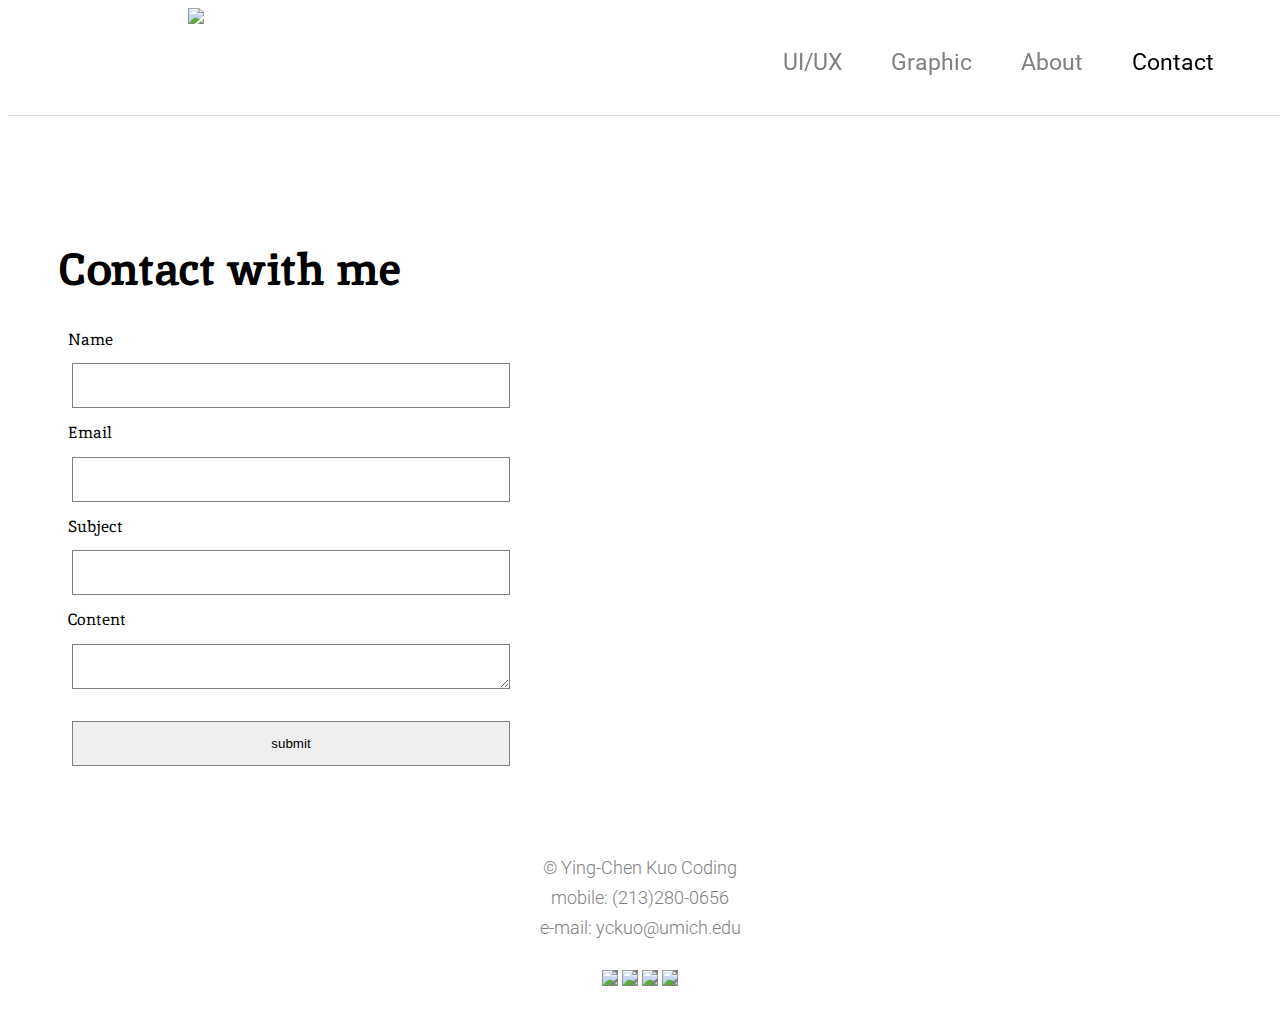
==== contact.html @ 476bd9cf "Add files via upload" ====
<!DOCTYPE html>
<html lang="en">

<head>
    <meta charset="UTF-8">
    <link type="text/css" rel="stylesheet" href="../resetCSS.css" />
    <link href='https://fonts.googleapis.com/css?family=Inika' rel='stylesheet' type='text/css'>
    <link href='https://fonts.googleapis.com/css?family=Roboto:400,300,100' rel='stylesheet' type='text/css'>
    <link type="text/css" rel="stylesheet" href="main.css" />
    <link rel="icon" href="assets/navicon.png">
    <title>Ying-Chen Kuo | Portfolio</title>
</head>

<body>
    <div class="col-sm-12 toggle">
        <img src="assets/logo.png">
        <a>&#9776;</a>
        <ul class="col-sm-12 nav-top">
            <li><a href="index.html">UI/UX</a></li>
            <li><a href="graphic.html">Graphic</a></li>
            <li><a href="about.html">About</a></li>
            <li><a href="contact.html">Contact</a></li>
        </ul>
    </div>
    <div class="col-md-12 nav">
        <div class="logo">
            <a href="index.html"><img src="assets/logo.png"></a>
        </div>
        <ul class="nav-top options">
            <li><a href="index.html">UI/UX</a></li>
            <li><a href="graphic.html">Graphic</a></li>
            <li><a href="about.html">About</a></li>
            <li><a href="contact.html" style="color:black">Contact</a></li>
        </ul>
    </div>
    <div class="contact">
        <img src="assets/unsplash.jpg" alt="">
        <div class="resume">
            <h1>Contact with me</h1>
            <form action="mailto:yckuo@umich.edu">
                <label for="name">Name</label>
                <input type="text" name="name"><br>
                <label for="email">Email</label>
                <input type="email" name="email"><br>
                <label for="subject">Subject</label>
                <input type="text" name="subject"><br>
                <label for="content">Content</label>
                <textarea type="text" name="content" cols="40" rows="10"></textarea>
                <input type="submit" value="submit">
            </form>
        </div>
    </div>
</body>
<footer>
    <br>
    <p>© Ying-Chen Kuo Coding</p>
    <p>mobile: (213)280-0656</p>
    <p>e-mail: yckuo@umich.edu</p>
    <br>
    <div class="icons ">
        <a href="https://www.behance.net/stephaniekuo "><img src="assets/behance.png " alt=" "></a>
        <a href="https://www.pinterest.com/diace2001/ "><img src="assets/pinterest.png " alt=" "></a>
        <a href="https://dribbble.com/stephaniekuo "><img src="assets/dribbble.png " alt=" "></a>
        <a href="https://www.linkedin.com/in/ying-chen-kuo-7214b911b?trk=hp-identity-name "><img src="assets/linkedin.png " alt=" "></a>
    </div>
</footer>

</html>
---- main.css ----
* {
    box-sizing: border-box;
}

[class*=*"col-"] {
    float: left;
    padding: 5px;
}


/*TXT overall*/

a {
    font-family: 'Roboto', Helvetica, Arial, sans-serif;
    text-decoration: none;
    color: gray;
    font-size: 2.5vh;
    font-weight: 400;
}

h2 {
    font-family: 'Roboto', Helvetica, Arial, sans-serif;
    font-size: 3vh;
    margin: 1vh;
    font-weight: 100;
}

p {
    font-family: 'Roboto', Helvetica, Arial, sans-serif;
    font-size: 2vh;
    margin: 1vh;
    color: gray;
    font-weight: 300;
}

h1 {
    font-family: 'Inika', Helvetica, Arial, sans-serif;
    font-size: 5vh;
}


/*navRWD*/

.toggle {
    display: none;
}

.navRWD {
    display: none;
}

.nav {
    display: inline-block;
    position: fixed;
    background: rgba(300, 300, 300, 0.9);
    color: #111418;
    float: top;
    width: 100%;
    border-bottom: 0.7px solid #DDDDDD;
    z-index: 1;
}


/*nav*/

.nav img {
    float: left;
    margin-left: 20vh;
    max-width: 100%;
    height: auto;
}

.nav ul {
    list-style-type: none;
    margin: 2vh;
    margin-right: 4%;
    float: right;
}

.nav ul li {
    display: inline-block;
    margin: 2.5vh;
}

.nav a:hover {
    color: black;
}

.box {
    display: inline-block;
    margin: 1%;
}


/*content*/

.graphic,
.UI {
    display: inline-block;
    margin: 0 auto;
    text-align: center;
    margin-top: 15vh;
}

.card {
    display: inline-block;
}

.graphic img {
    max-width: 100%;
    height: auto;
    display: inline-block;
    background-color: none;
    height: auto;
    margin: 1%;
    box-shadow: 0px 5px 5px 0px rgba(0, 0, 0, 0.15);
    text-align: left;
    padding: 0px;
    z-index: -1;
}

.UI img {
    box-shadow: 0px 5px 5px 0px rgba(0, 0, 0, 0.15);
}

.box .words {
    display: none;
    opacity: 0;
    transition: visibility 0.5s, opacity 0.5s linear;
    text-align: left;
    position: absolute;
    margin: 4%;
}

.box:hover .words {
    transition: all 0.6s ease-in-out;
    display: block;
    visibility: visible;
    opacity: 1;
}

.box img:hover {
    opacity: 0.3;
    box-shadow: 0px 5px 5px 0px rgba(0, 0, 0, 0);
}

.box img {
    opacity: 1;
    overflow: visible;
    box-sizing: border-box;
    transition: all 0.6s ease-in-out;
}

.box {
    animation: boxx 5s;
    -webkit-animation: boxx 5s;
}

@keyframes boxx {
    from {
        opacity: 0;
    }
    to {
        opacity: 1;
    }
}

@-webkit-keyframes boxx {
    from {
        opacity: 0;
    }
    to {
        opacity: 1;
    }
}

footer {
    margin: 3%;
    text-align: center;
    clear: both;
    position: relative;
}

footer p {
    text-align: center;
}

footer img {
    background-color: gray;
}

footer img:hover {
    background-color: black;
}

.popup {
    text-align: center;
}

.popup .pop>h3,
p {
    text-align: left;
}

.contact {
    text-align: center;
}

.contact img {
    float: left;
    text-align: center;
    margin-top: 8%;
    width: 60%;
}

.resume {
    float: left;
    margin: 4%;
    margin-top: 8%;
    text-align: left;
}

.resume h1 {
    padding: 0px;
}

.resume h3 {
    font-family: 'Inika', Helvetica, Arial, sans-serif;
    font-size: 4vh;
    line-height: 8vh;
}

.resume h4 {
    font-family: 'Roboto', Helvetica, Arial, sans-serif;
    font-size: 2.5vh;
    line-height: 4vh;
    letter-spacing: 0.5px;
}

.resume p {
    font-size: 2.3vh;
    line-height: 4vh;
    margin: 0px;
    font-family: 'Roboto', Helvetica, Arial, sans-serif;
    letter-spacing: 0.5px;
}


/*pop-up*/

.pop {
    position: fixed;
    top: 0;
    right: 0;
    left: 0;
    bottom: 0;
    opacity: 0;
    z-index: 5;
    overflow: auto;
    background-color: rgba(0, 0, 0, 0.8);
    opacity: 0;
    -webkit-transition: opacity 0.5s ease-in-out;
    -moz-transition: opacity 0.5s ease-in-out;
    transition: opacity 0.5s ease-in-out;
    pointer-events: none;
}

.pop:target {
    visibility: visible;
    opacity: 2;
    pointer-events: auto;
}

.pop>div {
    width: 60%;
    position: relative;
    overflow: auto;
    margin: 3% auto;
    margin-top: 6%;
    padding: 2%;
    background-color: white;
    border: 1px solid #DDD;
    border-radius: 5px;
}

.pop img {
    max-width: 100%;
    height: auto;
}

.pop .words {
    float: right;
}

.pop h3 {
    font-size: 5vh;
    padding-left: 5%;
}

.pop p {
    font-size: 2.5vh;
    letter-spacing: 0.5px;
    line-height: 3.5vh;
    letter-spacing: 0.5px;
    padding: 4%;
}

.cancel {
    float: right;
    position: absolute;
    top: 10px;
    right: 2%;
    color: #DDD;
    font-size: 4vh;
    text-decoration: none;
    text-align: center;
}

.cancel:hover {
    color: black;
}

button {
    width: 10%;
    color: black;
    background-color: white;
    margin: 5%;
    border: 1px solid black;
}

button:hover {
    color: white;
    background-color: black;
}

input,
textarea {
    width: 95%;
    height: 5vh;
    margin: 3%;
    outline: none;
    border: 1px solid gray;
}

label {
    font-family: 'Inika', Helvetica, Arial, sans-serif;
    padding-left: 2%;
}


/*col-definition*/

.col-centered {
    margin: 0 auto;
    float: none;
}

.col-md-1 {
    width: calc(100%*1/12);
}

.col-md-2 {
    width: calc(100%*2/12);
}

.col-md-3 {
    width: calc(100%*3/12);
}

.col-md-4 {
    width: calc(100%*4/12);
}

.col-md-5 {
    width: calc(100%*5/12);
}

.col-md-6 {
    width: calc(100%*6/12);
}

.col-md-7 {
    width: calc(100%*7/12);
}

.col-md-8 {
    width: calc(100%*8/12);
}

.col-md-9 {
    width: calc(100%*9/12);
}

.col-md-10 {
    width: calc(100%*10/12);
}

.col-md-11 {
    width: calc(100%*11/12);
}

.col-md-12 {
    width: calc(100%*12/12);
}

@media screen and ( max-width:991px) {
    .nav {
        position: relative;
        display: none;
    }
    .toggle img {
        display: inline-block;
        float: left;
        margin: 4%;
    }
    .toggle {
        display: inline-block;
        float: right;
        background-color: rgba(300, 300, 300, 0.2);
        position: relative;
        z-index: 1;
        text-align: right;
        width: 100%;
    }
    .toggle>a {
        display: inline-block;
        margin: 4%;
    }
    .nav-top {
        display: none;
        position: absolute;
        background-color: rgba(300, 300, 300, 0.8);
        text-align: right;
        padding: 5%;
        margin: 0%;
    }
    .nav-top li {
        margin-top: 4%;
        position: relative;
    }
    .toggle:hover .nav-top {
        display: block;
    }
    .graphic {
        margin-top: 0%;
    }
    .box .words h2,
    p {
        font-size: 4vw;
    }
    .box .words h2 {
        width: 10vw;
    }
    .UI {
        margin-top: 0%;
    }
    .pop {
        text-align: center;
    }
    .pop>div {
        width: 80%;
    }
    .pop .words {
        margin-top: 2%;
    }
    .pop .cancel {
        margin-right: 2%;
    }
    .contact img {
        float: left;
        text-align: center;
        margin-top: 8%;
        width: 100%;
    }
    .col-sm-1 {
        width: calc(100%*1/12);
    }
    .col-sm-2 {
        width: calc(100%*2/12);
    }
    .col-sm-3 {
        width: calc(100%*3/12);
    }
    .col-sm-4 {
        width: calc(100%*4/12);
    }
    .col-sm-5 {
        width: calc(100%*5/12);
    }
    .col-sm-6 {
        width: calc(100%*6/12);
    }
    .col-sm-7 {
        width: calc(100%*7/12);
    }
    .col-sm-8 {
        width: calc(100%*8/12);
    }
    .col-sm-9 {
        width: calc(100%*9/12);
    }
    .col-sm-10 {
        width: calc(100%*10/12);
    }
    .col-sm-11 {
        width: calc(100%*11/12);
    }
    .col-sm-12 {
        width: calc(100%*12/12);
    }
}
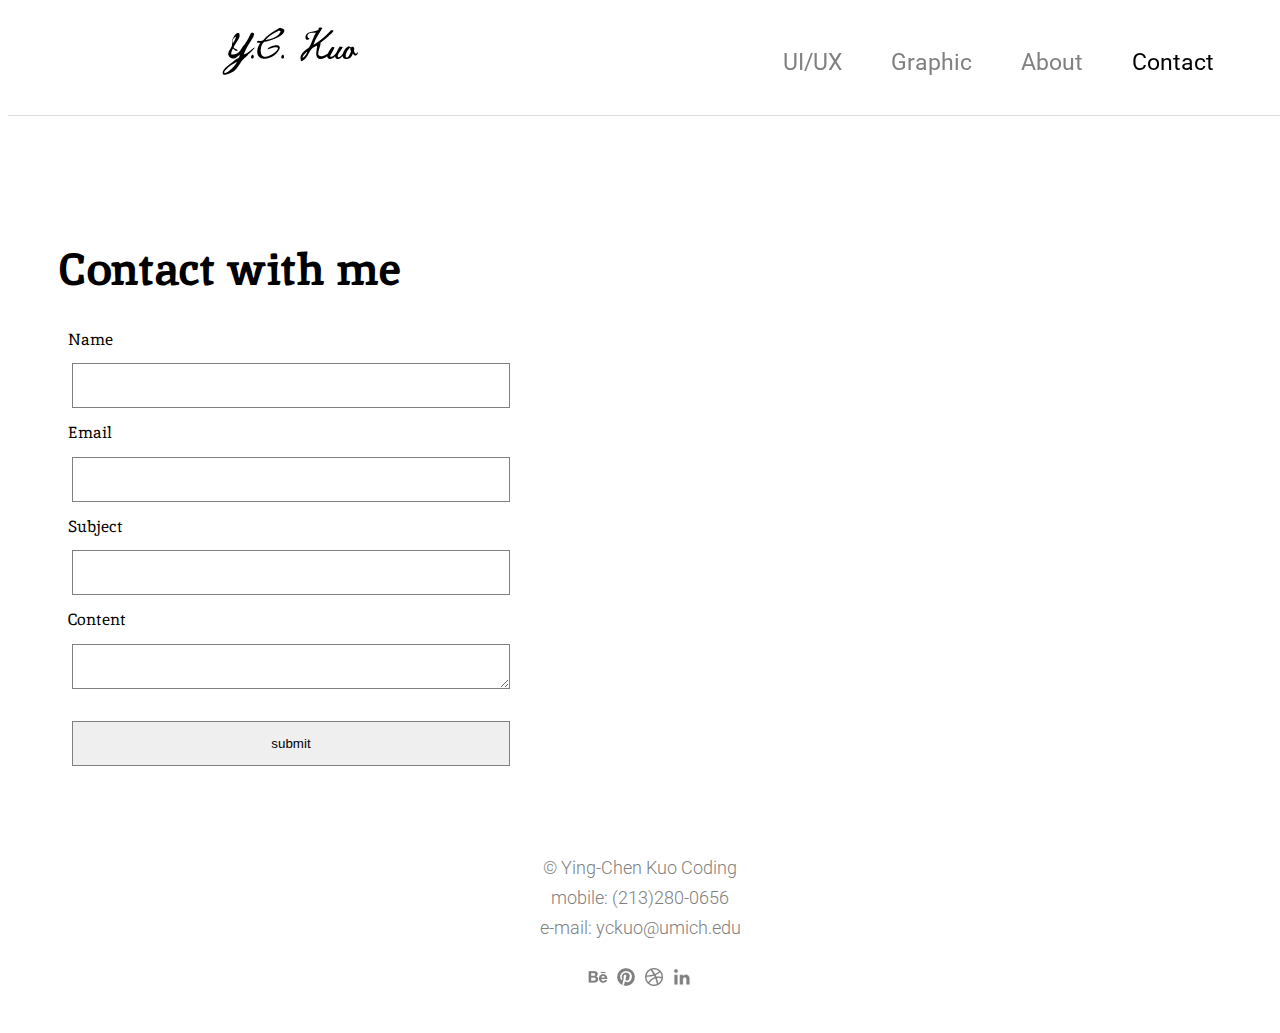
==== commit 8482bbce: "Update contact.html" ====
--- a/contact.html
+++ b/contact.html
@@ -34,7 +34,7 @@
         </ul>
     </div>
     <div class="contact">
-        <img src="assets/unsplash.jpg" alt="">
+        <img src="assets/unsplash2.jpeg" alt="">
         <div class="resume">
             <h1>Contact with me</h1>
             <form action="mailto:yckuo@umich.edu">
@@ -61,7 +61,7 @@
         <a href="https://www.behance.net/stephaniekuo "><img src="assets/behance.png " alt=" "></a>
         <a href="https://www.pinterest.com/diace2001/ "><img src="assets/pinterest.png " alt=" "></a>
         <a href="https://dribbble.com/stephaniekuo "><img src="assets/dribbble.png " alt=" "></a>
-        <a href="https://www.linkedin.com/in/ying-chen-kuo-7214b911b?trk=hp-identity-name "><img src="assets/linkedin.png " alt=" "></a>
+        <a href="https://www.linkedin.com/in/ying-chen-stephanie-kuo-7214b911b"><img src="assets/linkedin.png " alt=" "></a>
     </div>
 </footer>
 
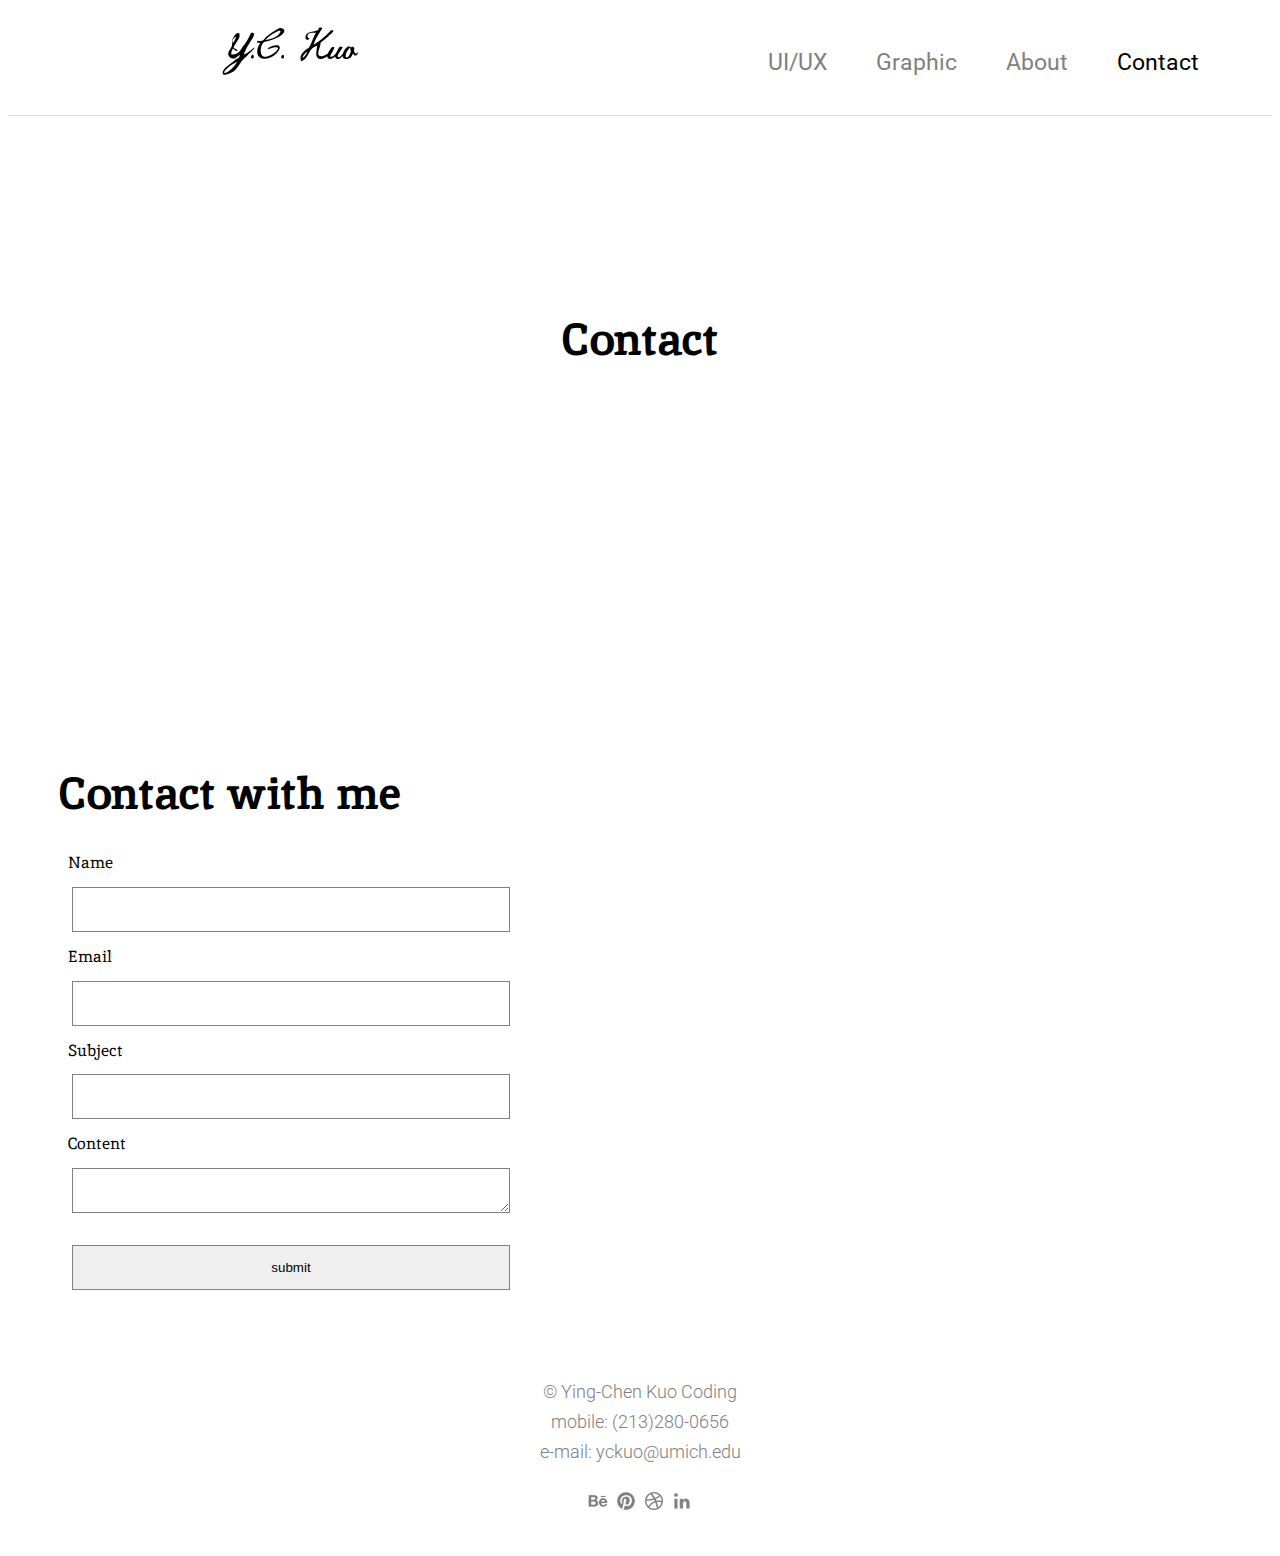
==== commit 69ac84bf: "Update contact.html" ====
--- a/contact.html
+++ b/contact.html
@@ -12,7 +12,7 @@
 </head>
 
 <body>
-    <div class="col-sm-12 toggle">
+    <nav class="col-sm-12 toggle">
         <img src="assets/logo.png">
         <a>&#9776;</a>
         <ul class="col-sm-12 nav-top">
@@ -21,8 +21,9 @@
             <li><a href="about.html">About</a></li>
             <li><a href="contact.html">Contact</a></li>
         </ul>
-    </div>
-    <div class="col-md-12 nav">
+    </nav>
+
+    <nav class="col-md-12 nav">
         <div class="logo">
             <a href="index.html"><img src="assets/logo.png"></a>
         </div>
@@ -32,7 +33,12 @@
             <li><a href="about.html">About</a></li>
             <li><a href="contact.html" style="color:black">Contact</a></li>
         </ul>
-    </div>
+    </nav>
+    <header>
+        <h1>
+            Contact
+        </h1>
+    </header>
     <div class="contact">
         <img src="assets/unsplash2.jpeg" alt="">
         <div class="resume">
--- a/main.css
+++ b/main.css
@@ -51,7 +51,6 @@
 
 .nav {
     display: inline-block;
-    position: fixed;
     background: rgba(300, 300, 300, 0.9);
     color: #111418;
     float: top;
@@ -89,6 +88,15 @@
 .box {
     display: inline-block;
     margin: 1%;
+}
+
+
+/*header*/
+
+header h1 {
+    position: relative;
+    text-align: center;
+    margin: 15%;
 }
 
 
@@ -216,7 +224,7 @@
 .resume {
     float: left;
     margin: 4%;
-    margin-top: 8%;
+    margin-top: 6%;
     text-align: left;
 }
 
@@ -227,13 +235,13 @@
 .resume h3 {
     font-family: 'Inika', Helvetica, Arial, sans-serif;
     font-size: 4vh;
-    line-height: 8vh;
+    line-height: 1vh;
 }
 
 .resume h4 {
     font-family: 'Roboto', Helvetica, Arial, sans-serif;
     font-size: 2.5vh;
-    line-height: 4vh;
+    line-height: 1vh;
     letter-spacing: 0.5px;
 }
 
